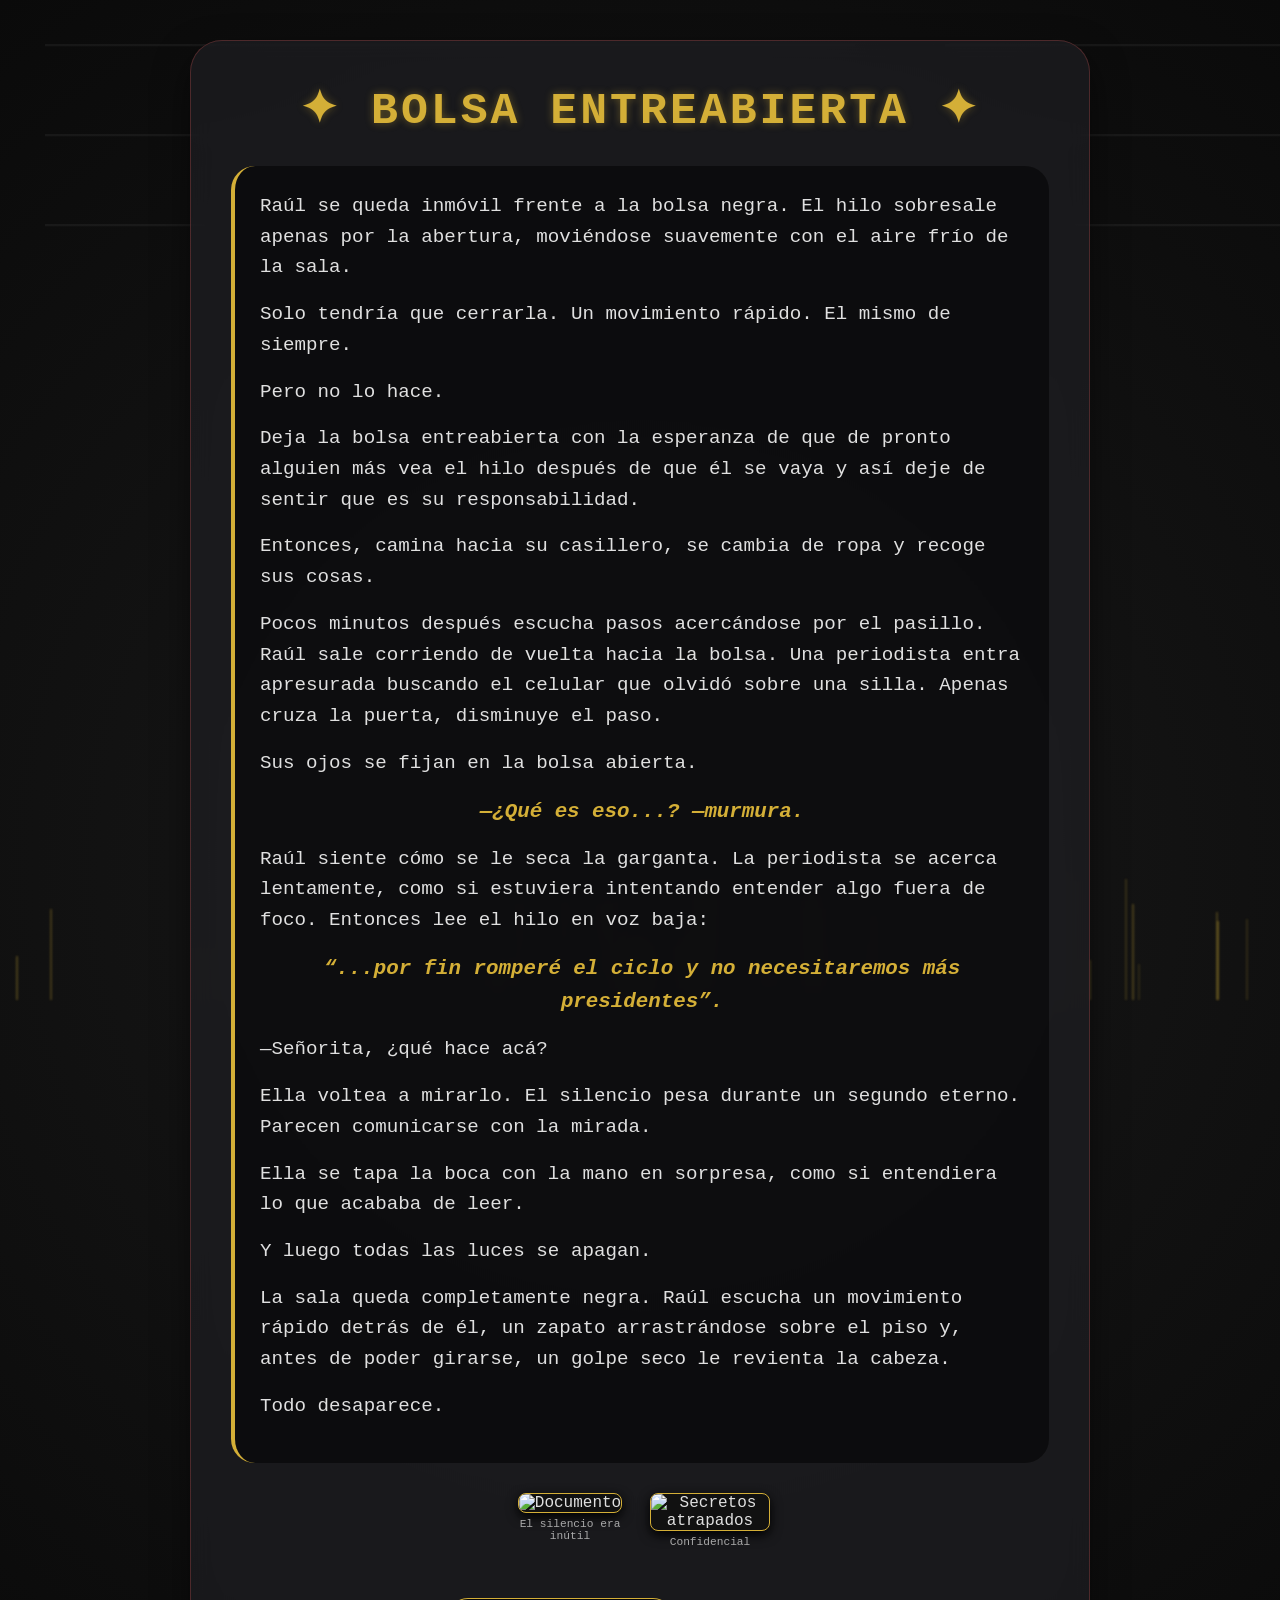
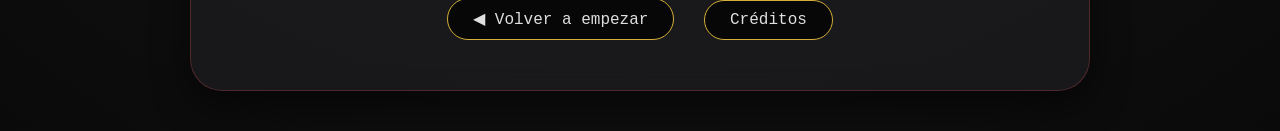
==== abrir.html @ 67c481eb "Inicio codigo" ====
<!DOCTYPE html>
<html lang="es">
<head>
    <meta charset="UTF-8">
    <meta name="viewport" content="width=device-width, initial-scale=1.0">
    <title>Los Hilos del Poder - Entreabierta</title>
    <link rel="stylesheet" href="abrir.css">
</head>
<body>
    <div class="container">
        <h1>✦ BOLSA ENTREABIERTA ✦</h1>

        <div class="narrative" id="narrative">
            <p>Raúl se queda inmóvil frente a la bolsa negra. El hilo sobresale apenas por la abertura, moviéndose suavemente con el aire frío de la sala.</p>
            <p>Solo tendría que cerrarla. Un movimiento rápido. El mismo de siempre.</p>
            <p>Pero no lo hace.</p>
            <p>Deja la bolsa entreabierta con la esperanza de que de pronto alguien más vea el hilo después de que él se vaya y así deje de sentir que es su responsabilidad.</p>
            <p>Entonces, camina hacia su casillero, se cambia de ropa y recoge sus cosas.</p>
            <p>Pocos minutos después escucha pasos acercándose por el pasillo. Raúl sale corriendo de vuelta hacia la bolsa. Una periodista entra apresurada buscando el celular que olvidó sobre una silla. Apenas cruza la puerta, disminuye el paso.</p>
            <p>Sus ojos se fijan en la bolsa abierta.</p>
            <p class="highlight">—¿Qué es eso...? —murmura.</p>
            <p>Raúl siente cómo se le seca la garganta. La periodista se acerca lentamente, como si estuviera intentando entender algo fuera de foco. Entonces lee el hilo en voz baja:</p>
            <p class="highlight">“...por fin romperé el ciclo y no necesitaremos más presidentes”.</p>
            <p>—Señorita, ¿qué hace acá?</p>
            <p>Ella voltea a mirarlo. El silencio pesa durante un segundo eterno. Parecen comunicarse con la mirada.</p>
            <p>Ella se tapa la boca con la mano en sorpresa, como si entendiera lo que acababa de leer.</p>
            <p>Y luego todas las luces se apagan.</p>
            <p>La sala queda completamente negra. Raúl escucha un movimiento rápido detrás de él, un zapato arrastrándose sobre el piso y, antes de poder girarse, un golpe seco le revienta la cabeza.</p>
            <p>Todo desaparece.</p>
        </div>

        <!-- Documentos que aparecen como evidencia -->
        <div class="memory-docs">
            <div class="doc-item" data-img="assets/PHOTO-2026-05-21-16-19-20 3.jpg">
                <img src="assets/PHOTO-2026-05-21-16-19-20 3.jpg" alt="Documento">
                <p>El silencio era inútil</p>
            </div>
            <div class="doc-item" data-img="assets/PHOTO-2026-05-21-16-19-21 4.jpg">
                <img src="assets/PHOTO-2026-05-21-16-19-21 4.jpg" alt="Secretos atrapados">
                <p>Confidencial</p>
            </div>
        </div>

        <div class="actions">
            <button id="restartBtn">◀ Volver a empezar</button>
            <button id="creditsBtn">Créditos</button>
        </div>
    </div>

    <div id="docPopup" class="popup">
        <div class="popup-content">
            <img id="popupImg" src="" alt="Documento">
            <button class="close-popup">Cerrar</button>
        </div>
    </div>

    <div id="threadsContainer"></div>

    <script src="abrir.js"></script>
</body>
</html>
---- abrir.css ----
* {
    margin: 0;
    padding: 0;
    box-sizing: border-box;
}

body {
    min-height: 100vh;
    background: radial-gradient(circle at center, #1a1a1a 0%, #0a0a0a 100%);
    font-family: 'Courier New', 'Segoe UI', monospace;
    color: #e0e0e0;
    padding: 40px 20px;
    position: relative;
    overflow-x: hidden;
}

body::before {
    content: "";
    position: fixed;
    top: 0;
    left: 0;
    width: 100%;
    height: 100%;
    background-image: url('data:image/svg+xml;utf8,<svg xmlns="http://www.w3.org/2000/svg" viewBox="0 0 200 200" opacity="0.05"><path d="M10 10 L190 10 M10 30 L190 30 M10 50 L190 50" stroke="%23ffffff" stroke-width="0.5"/></svg>');
    pointer-events: none;
    z-index: 0;
}

.container {
    max-width: 900px;
    margin: 0 auto;
    background: rgba(30,30,35,0.7);
    backdrop-filter: blur(12px);
    border-radius: 32px;
    padding: 40px;
    border: 1px solid rgba(200,80,80,0.3);
    box-shadow: 0 15px 35px rgba(0,0,0,0.5);
    position: relative;
    z-index: 2;
}

h1 {
    font-family: 'Courier New', monospace;
    font-size: 2.8rem;
    text-align: center;
    color: #d4af37;
    letter-spacing: 3px;
    margin-bottom: 30px;
    text-shadow: 0 0 8px rgba(212,175,55,0.4);
}

.narrative {
    font-size: 1.2rem;
    line-height: 1.6;
    margin-bottom: 30px;
    background: rgba(0,0,0,0.5);
    padding: 25px;
    border-radius: 24px;
    border-left: 4px solid #d4af37;
}

.narrative p {
    margin-bottom: 1rem;
}

.highlight {
    color: #d4af37;
    font-weight: bold;
    font-style: italic;
    text-align: center;
    font-size: 1.3rem;
}

.memory-docs {
    display: flex;
    flex-wrap: wrap;
    gap: 20px;
    justify-content: center;
    margin: 30px 0;
}

.doc-item {
    width: 120px;
    cursor: pointer;
    transition: 0.2s;
    text-align: center;
}

.doc-item img {
    width: 100%;
    border-radius: 8px;
    border: 1px solid #d4af37;
    background: #111;
    box-shadow: 0 4px 12px black;
}

.doc-item p {
    font-size: 0.7rem;
    margin-top: 5px;
    color: #aaa;
}

.doc-item:hover {
    transform: scale(1.05);
}

.actions {
    text-align: center;
    margin-top: 40px;
}

button {
    background: rgba(0,0,0,0.7);
    border: 1px solid #d4af37;
    color: #e0e0e0;
    font-family: 'Courier New', monospace;
    font-size: 1rem;
    padding: 10px 25px;
    border-radius: 40px;
    cursor: pointer;
    transition: all 0.2s ease;
    margin: 10px;
}

button:hover {
    background: #d4af37;
    color: #0a0a0a;
    transform: scale(1.02);
    box-shadow: 0 0 12px rgba(212,175,55,0.6);
}

.popup {
    position: fixed;
    top: 0;
    left: 0;
    width: 100%;
    height: 100%;
    background: rgba(0,0,0,0.85);
    backdrop-filter: blur(6px);
    display: none;
    align-items: center;
    justify-content: center;
    z-index: 1000;
}

.popup-content {
    background: #1e1e1e;
    max-width: 80%;
    max-height: 80%;
    border-radius: 20px;
    padding: 20px;
    border-top: 4px solid #d4af37;
}

.popup-content img {
    width: 100%;
    border-radius: 12px;
}

.close-popup {
    background: #d4af37;
    color: black;
    border: none;
    padding: 6px 12px;
    border-radius: 20px;
    margin-top: 10px;
    cursor: pointer;
}

.thread {
    position: fixed;
    background: rgba(212,175,55,0.6);
    width: 2px;
    bottom: -100px;
    left: 10%;
    animation: moveThread 8s linear infinite;
    filter: blur(1px);
    pointer-events: none;
}

@keyframes moveThread {
    0% { transform: translateY(0) rotate(0deg); opacity: 0; }
    20% { opacity: 0.6; }
    80% { opacity: 0.6; }
    100% { transform: translateY(-120vh) rotate(15deg); opacity: 0; }
}

@media (max-width: 700px) {
    .container { padding: 20px; }
    h1 { font-size: 2rem; }
    .narrative { font-size: 1rem; }
    .doc-item { width: 80px; }
}
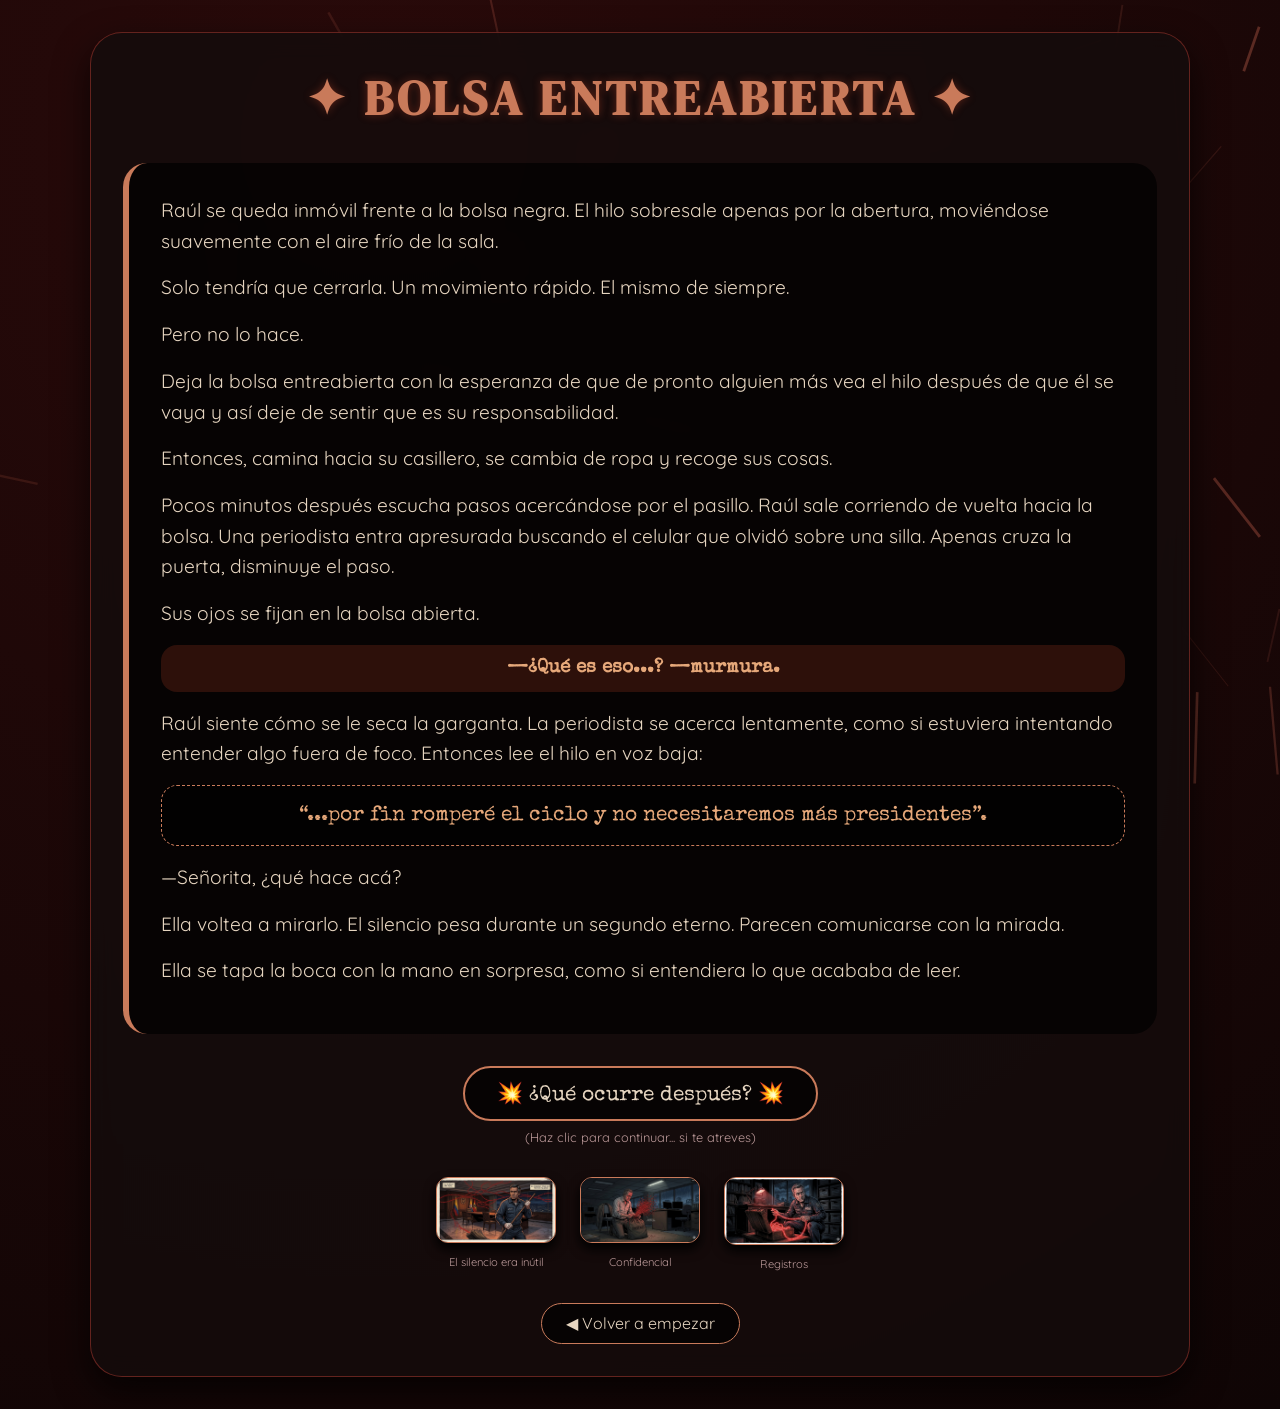
==== commit 56a16acf: "cambios a abrir" ====
--- a/abrir.html
+++ b/abrir.html
@@ -5,12 +5,15 @@
     <meta name="viewport" content="width=device-width, initial-scale=1.0">
     <title>Los Hilos del Poder - Entreabierta</title>
     <link rel="stylesheet" href="abrir.css">
+    <link href="https://fonts.googleapis.com/css2?family=DM+Serif+Display&family=Quicksand:wght@300;400;500;600&family=Special+Elite&display=swap" rel="stylesheet">
 </head>
 <body>
+
     <div class="container">
-        <h1>✦ BOLSA ENTREABIERTA ✦</h1>
+        <h1 class="title">✦ BOLSA ENTREABIERTA ✦</h1>
 
-        <div class="narrative" id="narrative">
+        <!-- Narrativa completa (sin interrupción automática) -->
+        <div class="narrative-card" id="narrativeMain">
             <p>Raúl se queda inmóvil frente a la bolsa negra. El hilo sobresale apenas por la abertura, moviéndose suavemente con el aire frío de la sala.</p>
             <p>Solo tendría que cerrarla. Un movimiento rápido. El mismo de siempre.</p>
             <p>Pero no lo hace.</p>
@@ -20,33 +23,41 @@
             <p>Sus ojos se fijan en la bolsa abierta.</p>
             <p class="highlight">—¿Qué es eso...? —murmura.</p>
             <p>Raúl siente cómo se le seca la garganta. La periodista se acerca lentamente, como si estuviera intentando entender algo fuera de foco. Entonces lee el hilo en voz baja:</p>
-            <p class="highlight">“...por fin romperé el ciclo y no necesitaremos más presidentes”.</p>
+            <p class="thread-quote">“...por fin romperé el ciclo y no necesitaremos más presidentes”.</p>
             <p>—Señorita, ¿qué hace acá?</p>
             <p>Ella voltea a mirarlo. El silencio pesa durante un segundo eterno. Parecen comunicarse con la mirada.</p>
             <p>Ella se tapa la boca con la mano en sorpresa, como si entendiera lo que acababa de leer.</p>
-            <p>Y luego todas las luces se apagan.</p>
-            <p>La sala queda completamente negra. Raúl escucha un movimiento rápido detrás de él, un zapato arrastrándose sobre el piso y, antes de poder girarse, un golpe seco le revienta la cabeza.</p>
-            <p>Todo desaparece.</p>
         </div>
 
-        <!-- Documentos que aparecen como evidencia -->
+        <!-- Elemento que dispara el apagón (botón o imagen) -->
+        <div class="trigger-container">
+            <button id="triggerBlackoutBtn" class="trigger-button">💥 ¿Qué ocurre después? 💥</button>
+            <p class="trigger-hint">(Haz clic para continuar... si te atreves)</p>
+        </div>
+
+        <!-- Documentos (evidencia) -->
         <div class="memory-docs">
-            <div class="doc-item" data-img="assets/PHOTO-2026-05-21-16-19-20 3.jpg">
-                <img src="assets/PHOTO-2026-05-21-16-19-20 3.jpg" alt="Documento">
+            <div class="doc-item" data-doc="exp1">
+                <img src="assets/img/PHOTO-2026-05-21-16-19-20 3.jpg" alt="Silencio">
                 <p>El silencio era inútil</p>
             </div>
-            <div class="doc-item" data-img="assets/PHOTO-2026-05-21-16-19-21 4.jpg">
-                <img src="assets/PHOTO-2026-05-21-16-19-21 4.jpg" alt="Secretos atrapados">
+            <div class="doc-item" data-doc="exp2">
+                <img src="assets/img/PHOTO-2026-05-21-16-19-21 4.jpg" alt="Secretos atrapados">
                 <p>Confidencial</p>
+            </div>
+            <div class="doc-item" data-doc="exp3">
+                <img src="assets/img/PHOTO-2026-05-21-16-19-22 2.jpg" alt="Registros">
+                <p>Registros</p>
             </div>
         </div>
 
+        <!-- Botones de reinicio y créditos (normales) -->
         <div class="actions">
             <button id="restartBtn">◀ Volver a empezar</button>
-            <button id="creditsBtn">Créditos</button>
         </div>
     </div>
 
+    <!-- Popup para documentos -->
     <div id="docPopup" class="popup">
         <div class="popup-content">
             <img id="popupImg" src="" alt="Documento">
@@ -54,7 +65,23 @@
         </div>
     </div>
 
-    <div id="threadsContainer"></div>
+    <!-- Overlay de apagón (pantalla negra) -->
+    <div id="blackoutOverlay" class="blackout">
+        <div class="blackout-content">
+            <h2 class="blackout-title">✧ EXPEDIENTE CERRADO ✧</h2>
+            <p class="blackout-text">La periodista desapareció. Nadie volvió a ver a Raúl.<br>El caso quedó archivado como "accidente laboral".</p>
+            <button id="creditsAfterBlackout" class="blackout-btn">Ir a Créditos</button>
+        </div>
+    </div>
+
+    <!-- Canvas de hilos (tenues) -->
+    <canvas id="threadCanvas"></canvas>
+
+    <!-- Sonidos -->
+    <audio id="footstepsSound" src="assets/audio/footsteps-approaching.mp3" preload="auto"></audio>
+    <audio id="hitSound" src="assets/audio/heavy-hit.mp3" preload="auto"></audio>
+    <audio id="staticSound" src="assets/audio/static-buzz.mp3" preload="auto"></audio>
+    <audio id="paperSound" src="assets/audio/paper-flip.mp3" preload="auto"></audio>
 
     <script src="abrir.js"></script>
 </body>
--- a/abrir.css
+++ b/abrir.css
@@ -1,3 +1,7 @@
+/* ===========================================
+   ABRIR (ENTREABIERTA) - VERSIÓN MANUAL
+   =========================================== */
+
 * {
     margin: 0;
     padding: 0;
@@ -6,10 +10,10 @@
 
 body {
     min-height: 100vh;
-    background: radial-gradient(circle at center, #1a1a1a 0%, #0a0a0a 100%);
-    font-family: 'Courier New', 'Segoe UI', monospace;
-    color: #e0e0e0;
-    padding: 40px 20px;
+    background: radial-gradient(circle at 30% 10%, #2a0a0a 0%, #0f0505 100%);
+    font-family: 'Quicksand', sans-serif;
+    color: #e6d5c0;
+    padding: 2rem;
     position: relative;
     overflow-x: hidden;
 }
@@ -21,173 +25,259 @@
     left: 0;
     width: 100%;
     height: 100%;
-    background-image: url('data:image/svg+xml;utf8,<svg xmlns="http://www.w3.org/2000/svg" viewBox="0 0 200 200" opacity="0.05"><path d="M10 10 L190 10 M10 30 L190 30 M10 50 L190 50" stroke="%23ffffff" stroke-width="0.5"/></svg>');
+    background-image: url('assets/img/paper-texture.jpg');
+    opacity: 0.06;
     pointer-events: none;
     z-index: 0;
 }
 
 .container {
-    max-width: 900px;
+    max-width: 1100px;
     margin: 0 auto;
-    background: rgba(30,30,35,0.7);
+    background: rgba(20, 12, 12, 0.85);
     backdrop-filter: blur(12px);
-    border-radius: 32px;
-    padding: 40px;
-    border: 1px solid rgba(200,80,80,0.3);
-    box-shadow: 0 15px 35px rgba(0,0,0,0.5);
+    border-radius: 2rem;
+    padding: 2rem;
+    border: 1px solid rgba(180, 60, 50, 0.5);
+    box-shadow: 0 15px 35px rgba(0,0,0,0.7);
     position: relative;
     z-index: 2;
 }
 
-h1 {
-    font-family: 'Courier New', monospace;
-    font-size: 2.8rem;
-    text-align: center;
-    color: #d4af37;
-    letter-spacing: 3px;
-    margin-bottom: 30px;
-    text-shadow: 0 0 8px rgba(212,175,55,0.4);
-}
-
-.narrative {
+.title {
+    font-family: 'DM Serif Display', serif;
+    font-size: 3rem;
+    text-align: center;
+    color: #c97a5a;
+    letter-spacing: 4px;
+    margin-bottom: 2rem;
+    text-shadow: 0 0 8px rgba(200, 70, 40, 0.4);
+}
+
+.narrative-card {
+    background: rgba(0, 0, 0, 0.7);
+    border-left: 6px solid #c97a5a;
+    border-radius: 1.5rem;
+    padding: 2rem;
     font-size: 1.2rem;
     line-height: 1.6;
-    margin-bottom: 30px;
-    background: rgba(0,0,0,0.5);
-    padding: 25px;
-    border-radius: 24px;
-    border-left: 4px solid #d4af37;
-}
-
-.narrative p {
+    margin-bottom: 2rem;
+}
+
+.narrative-card p {
     margin-bottom: 1rem;
 }
 
 .highlight {
-    color: #d4af37;
+    color: #e6a87a;
     font-weight: bold;
-    font-style: italic;
-    text-align: center;
+    font-family: 'Special Elite', monospace;
+    text-align: center;
+    font-size: 1.2rem;
+    background: rgba(200, 70, 40, 0.2);
+    padding: 0.5rem;
+    border-radius: 1rem;
+}
+
+.thread-quote {
+    font-family: 'Special Elite', monospace;
+    color: #e6a87a;
     font-size: 1.3rem;
-}
-
+    text-align: center;
+    background: rgba(0,0,0,0.6);
+    padding: 0.8rem;
+    border-radius: 1rem;
+    margin: 1rem 0;
+    border: 1px dashed #c97a5a;
+}
+
+/* Disparador */
+.trigger-container {
+    text-align: center;
+    margin: 2rem 0;
+}
+.trigger-button {
+    background: rgba(0,0,0,0.7);
+    border: 2px solid #c97a5a;
+    color: #e6d5c0;
+    font-family: 'Special Elite', monospace;
+    font-size: 1.3rem;
+    padding: 0.8rem 2rem;
+    border-radius: 3rem;
+    cursor: pointer;
+    transition: 0.2s;
+}
+.trigger-button:hover {
+    background: #c97a5a;
+    color: #0a0a0a;
+    transform: scale(1.02);
+    box-shadow: 0 0 12px #c97a5a;
+}
+.trigger-hint {
+    font-size: 0.8rem;
+    color: #b99;
+    margin-top: 0.5rem;
+}
+
+/* Documentos */
 .memory-docs {
     display: flex;
     flex-wrap: wrap;
-    gap: 20px;
+    gap: 1.5rem;
     justify-content: center;
-    margin: 30px 0;
-}
-
+    margin: 2rem 0;
+}
 .doc-item {
     width: 120px;
     cursor: pointer;
-    transition: 0.2s;
-    text-align: center;
-}
-
+    transition: transform 0.2s;
+    text-align: center;
+}
 .doc-item img {
     width: 100%;
-    border-radius: 8px;
-    border: 1px solid #d4af37;
-    background: #111;
-    box-shadow: 0 4px 12px black;
-}
-
+    border-radius: 0.75rem;
+    border: 1px solid #c97a5a;
+    box-shadow: 0 6px 12px black;
+}
 .doc-item p {
     font-size: 0.7rem;
-    margin-top: 5px;
-    color: #aaa;
-}
-
+    margin-top: 0.5rem;
+    color: #b99;
+}
 .doc-item:hover {
     transform: scale(1.05);
-}
-
+    filter: brightness(1.1);
+}
+
+/* Botones generales */
 .actions {
     text-align: center;
-    margin-top: 40px;
-}
-
+    margin-top: 2rem;
+}
 button {
     background: rgba(0,0,0,0.7);
-    border: 1px solid #d4af37;
-    color: #e0e0e0;
-    font-family: 'Courier New', monospace;
+    border: 1px solid #c97a5a;
+    color: #e6d5c0;
+    font-family: 'Quicksand', sans-serif;
     font-size: 1rem;
-    padding: 10px 25px;
-    border-radius: 40px;
-    cursor: pointer;
-    transition: all 0.2s ease;
-    margin: 10px;
-}
-
+    padding: 0.6rem 1.5rem;
+    border-radius: 3rem;
+    cursor: pointer;
+    transition: 0.2s;
+    margin: 0 0.5rem;
+}
 button:hover {
-    background: #d4af37;
-    color: #0a0a0a;
+    background: #c97a5a;
+    color: #1a1a1a;
     transform: scale(1.02);
-    box-shadow: 0 0 12px rgba(212,175,55,0.6);
-}
-
+}
+
+/* Popup */
 .popup {
     position: fixed;
     top: 0;
     left: 0;
     width: 100%;
     height: 100%;
-    background: rgba(0,0,0,0.85);
-    backdrop-filter: blur(6px);
+    background: rgba(0,0,0,0.9);
+    backdrop-filter: blur(8px);
     display: none;
     align-items: center;
     justify-content: center;
     z-index: 1000;
 }
-
 .popup-content {
-    background: #1e1e1e;
+    background: #1e1212;
+    max-width: 85%;
+    max-height: 85%;
+    border-radius: 1.5rem;
+    padding: 1.5rem;
+    border-top: 6px solid #c97a5a;
+}
+.popup-content img {
+    width: 100%;
+    border-radius: 1rem;
+}
+.close-popup {
+    background: #c97a5a;
+    border: none;
+    padding: 0.4rem 1.2rem;
+    border-radius: 2rem;
+    margin-top: 1rem;
+    cursor: pointer;
+}
+
+/* Overlay de apagón (pantalla negra con contenido) */
+.blackout {
+    position: fixed;
+    top: 0;
+    left: 0;
+    width: 100%;
+    height: 100%;
+    background: black;
+    z-index: 2000;
+    display: none;
+    align-items: center;
+    justify-content: center;
+    text-align: center;
+    opacity: 0;
+    transition: opacity 0.5s;
+}
+.blackout.active {
+    display: flex;
+    opacity: 1;
+}
+.blackout-content {
     max-width: 80%;
-    max-height: 80%;
-    border-radius: 20px;
-    padding: 20px;
-    border-top: 4px solid #d4af37;
-}
-
-.popup-content img {
-    width: 100%;
-    border-radius: 12px;
-}
-
-.close-popup {
-    background: #d4af37;
-    color: black;
+    background: rgba(20, 12, 12, 0.9);
+    border-radius: 2rem;
+    padding: 2rem;
+    border: 1px solid #c97a5a;
+}
+.blackout-title {
+    font-family: 'DM Serif Display', serif;
+    font-size: 2.5rem;
+    color: #c97a5a;
+    margin-bottom: 1rem;
+}
+.blackout-text {
+    font-family: 'Special Elite', monospace;
+    font-size: 1.2rem;
+    color: #e6d5c0;
+    margin: 1rem 0;
+}
+.blackout-btn {
+    background: #c97a5a;
     border: none;
-    padding: 6px 12px;
-    border-radius: 20px;
-    margin-top: 10px;
-    cursor: pointer;
-}
-
-.thread {
-    position: fixed;
-    background: rgba(212,175,55,0.6);
-    width: 2px;
-    bottom: -100px;
-    left: 10%;
-    animation: moveThread 8s linear infinite;
-    filter: blur(1px);
+    color: #0a0a0a;
+    padding: 0.6rem 1.5rem;
+    border-radius: 2rem;
+    font-size: 1rem;
+    cursor: pointer;
+    margin-top: 1rem;
+}
+.blackout-btn:hover {
+    background: #e6a87a;
+    transform: scale(1.02);
+}
+
+/* Canvas */
+#threadCanvas {
+    position: fixed;
+    top: 0;
+    left: 0;
+    width: 100%;
+    height: 100%;
     pointer-events: none;
-}
-
-@keyframes moveThread {
-    0% { transform: translateY(0) rotate(0deg); opacity: 0; }
-    20% { opacity: 0.6; }
-    80% { opacity: 0.6; }
-    100% { transform: translateY(-120vh) rotate(15deg); opacity: 0; }
-}
-
+    z-index: 1;
+}
+
+/* Responsive */
 @media (max-width: 700px) {
-    .container { padding: 20px; }
-    h1 { font-size: 2rem; }
-    .narrative { font-size: 1rem; }
-    .doc-item { width: 80px; }
+    body { padding: 1rem; }
+    .title { font-size: 2rem; }
+    .narrative-card { font-size: 1rem; }
+    .doc-item { width: 90px; }
+    .trigger-button { font-size: 1rem; }
+    .blackout-title { font-size: 1.5rem; }
 }
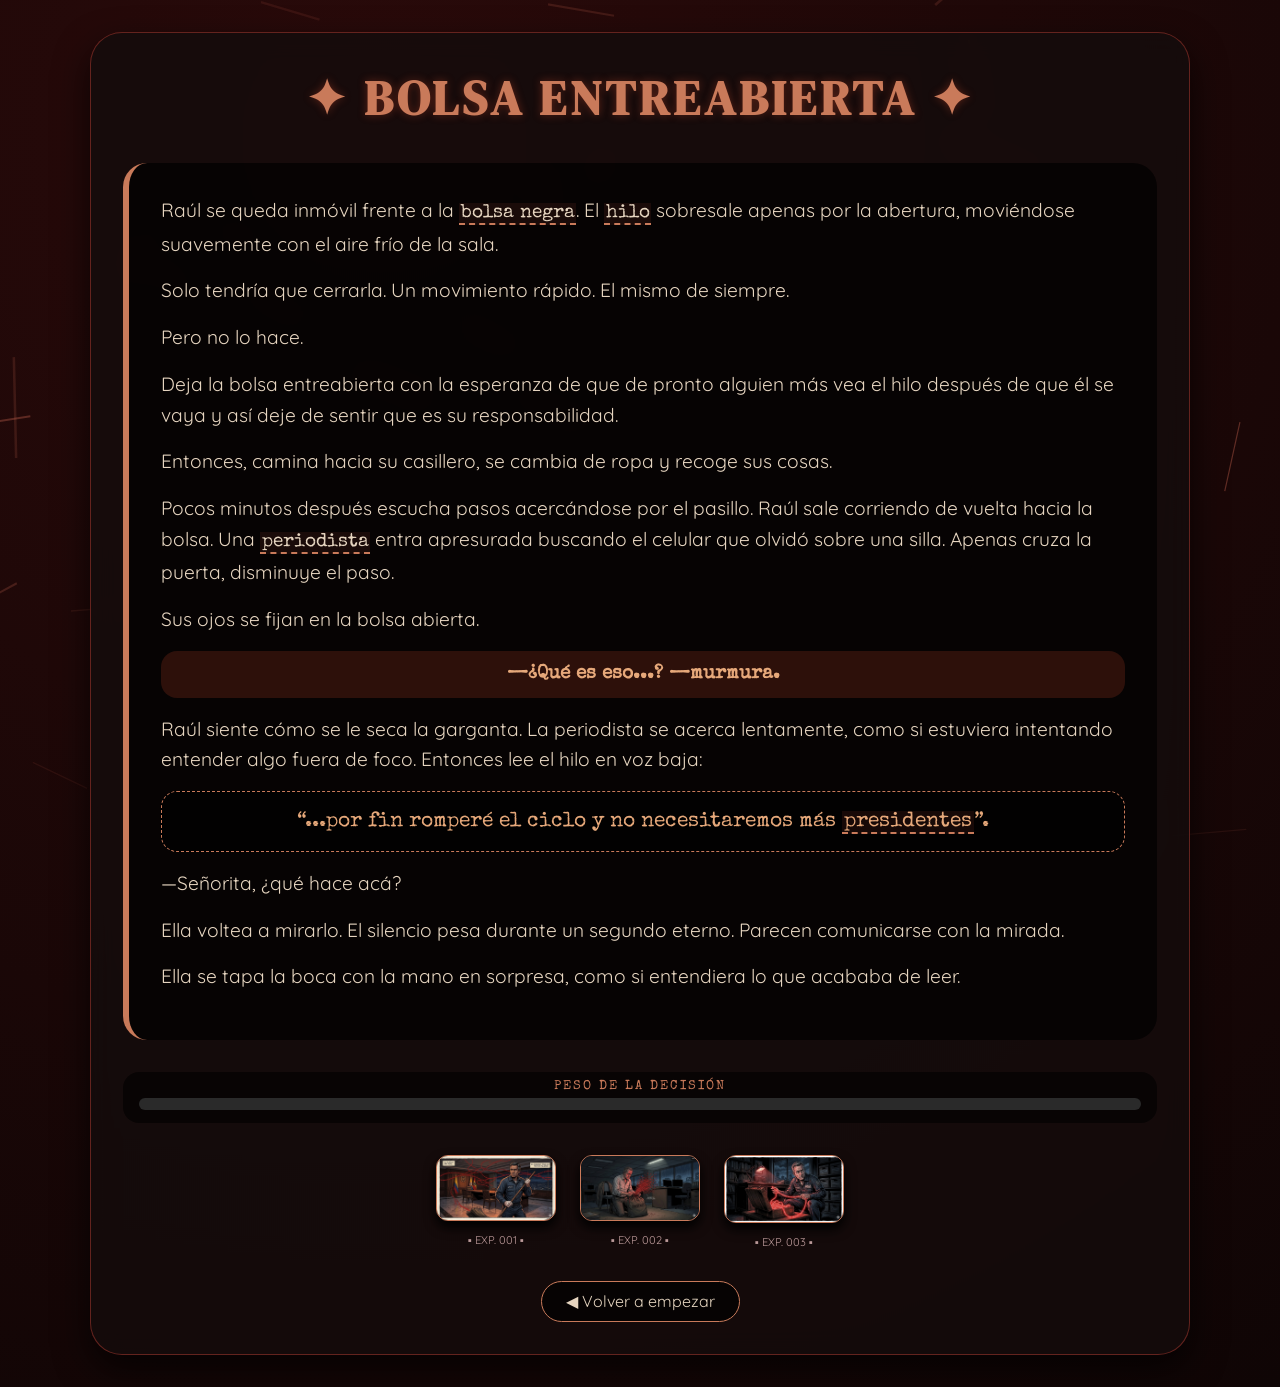
==== commit 6495f9e5: "Ajustes a las paginitas" ====
--- a/abrir.html
+++ b/abrir.html
@@ -12,72 +12,104 @@
     <div class="container">
         <h1 class="title">✦ BOLSA ENTREABIERTA ✦</h1>
 
-        <!-- Narrativa completa (sin interrupción automática) -->
+        <!-- Narrativa con palabras clicables -->
         <div class="narrative-card" id="narrativeMain">
-            <p>Raúl se queda inmóvil frente a la bolsa negra. El hilo sobresale apenas por la abertura, moviéndose suavemente con el aire frío de la sala.</p>
+            <p>Raúl se queda inmóvil frente a la <span class="clue" data-doc="bolsa">bolsa negra</span>. El <span class="clue" data-doc="hilo">hilo</span> sobresale apenas por la abertura, moviéndose suavemente con el aire frío de la sala.</p>
             <p>Solo tendría que cerrarla. Un movimiento rápido. El mismo de siempre.</p>
             <p>Pero no lo hace.</p>
             <p>Deja la bolsa entreabierta con la esperanza de que de pronto alguien más vea el hilo después de que él se vaya y así deje de sentir que es su responsabilidad.</p>
             <p>Entonces, camina hacia su casillero, se cambia de ropa y recoge sus cosas.</p>
-            <p>Pocos minutos después escucha pasos acercándose por el pasillo. Raúl sale corriendo de vuelta hacia la bolsa. Una periodista entra apresurada buscando el celular que olvidó sobre una silla. Apenas cruza la puerta, disminuye el paso.</p>
+            <p>Pocos minutos después escucha pasos acercándose por el pasillo. Raúl sale corriendo de vuelta hacia la bolsa. Una <span class="clue" data-doc="periodista">periodista</span> entra apresurada buscando el celular que olvidó sobre una silla. Apenas cruza la puerta, disminuye el paso.</p>
             <p>Sus ojos se fijan en la bolsa abierta.</p>
             <p class="highlight">—¿Qué es eso...? —murmura.</p>
             <p>Raúl siente cómo se le seca la garganta. La periodista se acerca lentamente, como si estuviera intentando entender algo fuera de foco. Entonces lee el hilo en voz baja:</p>
-            <p class="thread-quote">“...por fin romperé el ciclo y no necesitaremos más presidentes”.</p>
+            <p class="thread-quote">“...por fin romperé el ciclo y no necesitaremos más <span class="clue" data-doc="presidente">presidentes</span>”.</p>
             <p>—Señorita, ¿qué hace acá?</p>
             <p>Ella voltea a mirarlo. El silencio pesa durante un segundo eterno. Parecen comunicarse con la mirada.</p>
             <p>Ella se tapa la boca con la mano en sorpresa, como si entendiera lo que acababa de leer.</p>
         </div>
 
-        <!-- Elemento que dispara el apagón (botón o imagen) -->
-        <div class="trigger-container">
-            <button id="triggerBlackoutBtn" class="trigger-button">💥 ¿Qué ocurre después? 💥</button>
-            <p class="trigger-hint">(Haz clic para continuar... si te atreves)</p>
+        <!-- Medidor de Peso de la Decisión -->
+        <div class="consequence-meter">
+            <div class="meter-label">PESO DE LA DECISIÓN</div>
+            <div class="meter-bar">
+                <div id="decisionWeight" class="meter-fill" style="width: 0%;"></div>
+            </div>
+            <div id="weightMessage" class="weight-message"></div>
+        </div>
+
+        <!-- Subdecisión (aparece al alcanzar cierto peso o al final) -->
+        <div id="subDecision" class="subdecision hidden">
+            <h2>⚡ ¿QUÉ HACES, RAÚL? ⚡</h2>
+            <div class="subchoice-cards">
+                <div class="subchoice-card" data-sub="proteger">
+                    <div class="sub-icon">🛡️</div>
+                    <h3>Proteger a la periodista</h3>
+                    <p>Intentas sacarla de la sala antes de que sea demasiado tarde.</p>
+                </div>
+                <div class="subchoice-card" data-sub="huir">
+                    <div class="sub-icon">🏃</div>
+                    <h3>Huir y salvarse</h3>
+                    <p>El miedo puede más. Sales corriendo y la dejas sola.</p>
+                </div>
+            </div>
         </div>
 
         <!-- Documentos (evidencia) -->
         <div class="memory-docs">
             <div class="doc-item" data-doc="exp1">
                 <img src="assets/img/PHOTO-2026-05-21-16-19-20 3.jpg" alt="Silencio">
-                <p>El silencio era inútil</p>
+                <p>▪️ EXP. 001 ▪️</p>
             </div>
             <div class="doc-item" data-doc="exp2">
                 <img src="assets/img/PHOTO-2026-05-21-16-19-21 4.jpg" alt="Secretos atrapados">
-                <p>Confidencial</p>
+                <p>▪️ EXP. 002 ▪️</p>
             </div>
             <div class="doc-item" data-doc="exp3">
                 <img src="assets/img/PHOTO-2026-05-21-16-19-22 2.jpg" alt="Registros">
-                <p>Registros</p>
+                <p>▪️ EXP. 003 ▪️</p>
             </div>
         </div>
 
-        <!-- Botones de reinicio y créditos (normales) -->
+        <!-- Botón que dispara el apagón (solo visible después de la subdecisión) -->
+        <div id="triggerContainer" class="trigger-container hidden">
+            <button id="triggerBlackoutBtn" class="trigger-button">💀 REVELAR EL DESENLACE 💀</button>
+        </div>
+
         <div class="actions">
             <button id="restartBtn">◀ Volver a empezar</button>
         </div>
     </div>
 
-    <!-- Popup para documentos -->
-    <div id="docPopup" class="popup">
-        <div class="popup-content">
-            <img id="popupImg" src="" alt="Documento">
-            <button class="close-popup">Cerrar</button>
+    <!-- POPUP DE EXPEDIENTE CLASIFICADO -->
+    <div id="expedientePopup" class="expediente-overlay">
+        <div class="expediente-card">
+            <div class="stamp">CONFIDENCIAL</div>
+            <div class="stamp red">CLASIFICADO</div>
+            <button class="close-expediente">✕</button>
+            <h2 id="expedienteTitulo">Título</h2>
+            <div class="expediente-body">
+                <img id="expedienteImg" src="" alt="Documento">
+                <p id="expedienteDesc"></p>
+            </div>
+            <div class="expediente-footer">
+                <span>PROPIEDAD DEL GOBIERNO DE COLOMBIA</span>
+                <span>MINISTERIO DE JUSTICIA</span>
+            </div>
         </div>
     </div>
 
-    <!-- Overlay de apagón (pantalla negra) -->
+    <!-- Overlay de apagón final -->
     <div id="blackoutOverlay" class="blackout">
         <div class="blackout-content">
             <h2 class="blackout-title">✧ EXPEDIENTE CERRADO ✧</h2>
-            <p class="blackout-text">La periodista desapareció. Nadie volvió a ver a Raúl.<br>El caso quedó archivado como "accidente laboral".</p>
+            <p id="blackoutText" class="blackout-text">La periodista desapareció. Nadie volvió a ver a Raúl.<br>El caso quedó archivado como "accidente laboral".</p>
             <button id="creditsAfterBlackout" class="blackout-btn">Ir a Créditos</button>
         </div>
     </div>
 
-    <!-- Canvas de hilos (tenues) -->
     <canvas id="threadCanvas"></canvas>
 
-    <!-- Sonidos -->
     <audio id="footstepsSound" src="assets/audio/footsteps-approaching.mp3" preload="auto"></audio>
     <audio id="hitSound" src="assets/audio/heavy-hit.mp3" preload="auto"></audio>
     <audio id="staticSound" src="assets/audio/static-buzz.mp3" preload="auto"></audio>
--- a/abrir.css
+++ b/abrir.css
@@ -1,5 +1,5 @@
 /* ===========================================
-   ABRIR (ENTREABIERTA) - VERSIÓN MANUAL
+   ABRIR - ESTILO EXPEDIENTE ROJO/NEGRO
    =========================================== */
 
 * {
@@ -68,6 +68,21 @@
     margin-bottom: 1rem;
 }
 
+/* Palabras clave */
+.clue {
+    border-bottom: 2px dashed #c97a5a;
+    cursor: pointer;
+    transition: 0.2s;
+    background: rgba(200, 80, 60, 0.1);
+    padding: 0 0.1rem;
+    font-family: 'Special Elite', monospace;
+}
+.clue:hover {
+    background: #c97a5a;
+    color: #0a0a0a;
+    text-shadow: none;
+}
+
 .highlight {
     color: #e6a87a;
     font-weight: bold;
@@ -91,35 +106,90 @@
     border: 1px dashed #c97a5a;
 }
 
-/* Disparador */
-.trigger-container {
+/* Medidor de peso */
+.consequence-meter {
+    margin: 1.5rem 0;
+    background: rgba(0,0,0,0.6);
+    border-radius: 1rem;
+    padding: 0.5rem 1rem;
+}
+.meter-label {
+    font-family: 'Special Elite', monospace;
+    font-size: 0.8rem;
+    color: #c97a5a;
+    text-align: center;
+    letter-spacing: 2px;
+}
+.meter-bar {
+    background: #2a2a2a;
+    border-radius: 1rem;
+    height: 12px;
+    overflow: hidden;
+    margin: 0.3rem 0;
+}
+.meter-fill {
+    width: 0%;
+    height: 100%;
+    background: #c97a5a;
+    transition: width 0.5s ease;
+}
+.weight-message {
+    font-family: 'Special Elite', monospace;
+    font-size: 0.8rem;
+    text-align: center;
+    color: #b0a07c;
+}
+
+/* Subdecisión (oculta al inicio) */
+.subdecision {
     text-align: center;
     margin: 2rem 0;
-}
-.trigger-button {
+    padding: 1.5rem;
+    background: rgba(30,15,15,0.8);
+    border-radius: 1.5rem;
+    transition: all 0.3s;
+}
+.subdecision h2 {
+    font-family: 'DM Serif Display', serif;
+    font-size: 1.8rem;
+    color: #c97a5a;
+    margin-bottom: 1.5rem;
+}
+.subchoice-cards {
+    display: flex;
+    flex-wrap: wrap;
+    justify-content: center;
+    gap: 2rem;
+}
+.subchoice-card {
     background: rgba(0,0,0,0.7);
-    border: 2px solid #c97a5a;
-    color: #e6d5c0;
-    font-family: 'Special Elite', monospace;
+    border-radius: 1.5rem;
+    padding: 1.2rem;
+    width: 240px;
+    cursor: pointer;
+    transition: 0.2s;
+    border: 1px solid rgba(200, 80, 60, 0.5);
+}
+.subchoice-card:hover {
+    transform: translateY(-5px);
+    border-color: #c97a5a;
+    background: rgba(200,80,60,0.2);
+    box-shadow: 0 0 15px rgba(200,80,60,0.3);
+}
+.sub-icon {
+    font-size: 2.5rem;
+    margin-bottom: 0.5rem;
+}
+.subchoice-card h3 {
+    font-family: 'DM Serif Display', serif;
     font-size: 1.3rem;
-    padding: 0.8rem 2rem;
-    border-radius: 3rem;
-    cursor: pointer;
-    transition: 0.2s;
-}
-.trigger-button:hover {
-    background: #c97a5a;
-    color: #0a0a0a;
-    transform: scale(1.02);
-    box-shadow: 0 0 12px #c97a5a;
-}
-.trigger-hint {
+}
+.subchoice-card p {
     font-size: 0.8rem;
-    color: #b99;
-    margin-top: 0.5rem;
-}
-
-/* Documentos */
+    color: #ddd;
+}
+
+/* Documentos miniatura */
 .memory-docs {
     display: flex;
     flex-wrap: wrap;
@@ -172,42 +242,117 @@
     transform: scale(1.02);
 }
 
-/* Popup */
-.popup {
+/* Disparador del apagón */
+.trigger-container {
+    text-align: center;
+    margin: 1.5rem 0;
+}
+.trigger-button {
+    background: rgba(0,0,0,0.8);
+    border: 2px solid #c97a5a;
+    color: #e6d5c0;
+    font-family: 'Special Elite', monospace;
+    font-size: 1.3rem;
+    padding: 0.8rem 2rem;
+    border-radius: 3rem;
+    cursor: pointer;
+    transition: 0.2s;
+}
+.trigger-button:hover {
+    background: #c97a5a;
+    color: #0a0a0a;
+    transform: scale(1.02);
+    box-shadow: 0 0 12px #c97a5a;
+}
+
+/* POPUP DE EXPEDIENTE CLASIFICADO */
+.expediente-overlay {
     position: fixed;
     top: 0;
     left: 0;
     width: 100%;
     height: 100%;
-    background: rgba(0,0,0,0.9);
-    backdrop-filter: blur(8px);
+    background: rgba(0,0,0,0.92);
+    backdrop-filter: blur(5px);
     display: none;
     align-items: center;
     justify-content: center;
-    z-index: 1000;
-}
-.popup-content {
-    background: #1e1212;
-    max-width: 85%;
-    max-height: 85%;
-    border-radius: 1.5rem;
-    padding: 1.5rem;
-    border-top: 6px solid #c97a5a;
-}
-.popup-content img {
-    width: 100%;
-    border-radius: 1rem;
-}
-.close-popup {
-    background: #c97a5a;
+    z-index: 2000;
+}
+.expediente-card {
+    background: #ece3d5;
+    color: #1a1a1a;
+    width: 90%;
+    max-width: 650px;
+    border-radius: 0.5rem;
+    padding: 1.8rem;
+    position: relative;
+    border: 8px double #2a2a2a;
+    box-shadow: 0 20px 35px black;
+    font-family: 'Courier New', monospace;
+}
+.expediente-card .stamp {
+    position: absolute;
+    top: 20px;
+    right: 20px;
+    background: #8b0000;
+    color: white;
+    font-size: 0.7rem;
+    font-weight: bold;
+    padding: 0.2rem 0.6rem;
+    transform: rotate(10deg);
+    border-radius: 2px;
+    font-family: 'Special Elite', monospace;
+}
+.expediente-card .stamp.red {
+    top: 50px;
+    background: #aa2e2e;
+    transform: rotate(-5deg);
+}
+.close-expediente {
+    position: absolute;
+    top: 10px;
+    left: 10px;
+    background: #5a3e2e;
     border: none;
-    padding: 0.4rem 1.2rem;
-    border-radius: 2rem;
+    width: 30px;
+    height: 30px;
+    border-radius: 50%;
+    color: white;
+    cursor: pointer;
+}
+.expediente-card h2 {
+    text-align: center;
+    font-size: 1.5rem;
+    margin: 1rem 0 1rem;
+    border-bottom: 1px solid #5a3e2e;
+    display: inline-block;
+    width: auto;
+    padding-bottom: 0.2rem;
+}
+.expediente-body {
+    margin: 1rem 0;
+}
+.expediente-body img {
+    width: 100%;
+    border-radius: 0.3rem;
+    border: 1px solid #5a3e2e;
+    margin-bottom: 1rem;
+}
+.expediente-body p {
+    font-size: 1rem;
+    line-height: 1.4;
+}
+.expediente-footer {
     margin-top: 1rem;
-    cursor: pointer;
-}
-
-/* Overlay de apagón (pantalla negra con contenido) */
+    font-size: 0.6rem;
+    text-align: center;
+    border-top: 1px dashed #5a3e2e;
+    padding-top: 0.5rem;
+    color: #5a3e2e;
+}
+
+/* Overlay de apagón final */
 .blackout {
     position: fixed;
     top: 0;
@@ -215,7 +360,7 @@
     width: 100%;
     height: 100%;
     background: black;
-    z-index: 2000;
+    z-index: 3000;
     display: none;
     align-items: center;
     justify-content: center;
@@ -229,7 +374,7 @@
 }
 .blackout-content {
     max-width: 80%;
-    background: rgba(20, 12, 12, 0.9);
+    background: rgba(20, 12, 12, 0.95);
     border-radius: 2rem;
     padding: 2rem;
     border: 1px solid #c97a5a;
@@ -261,7 +406,7 @@
     transform: scale(1.02);
 }
 
-/* Canvas */
+/* Canvas hilos */
 #threadCanvas {
     position: fixed;
     top: 0;
@@ -272,7 +417,10 @@
     z-index: 1;
 }
 
-/* Responsive */
+.hidden {
+    display: none;
+}
+
 @media (max-width: 700px) {
     body { padding: 1rem; }
     .title { font-size: 2rem; }
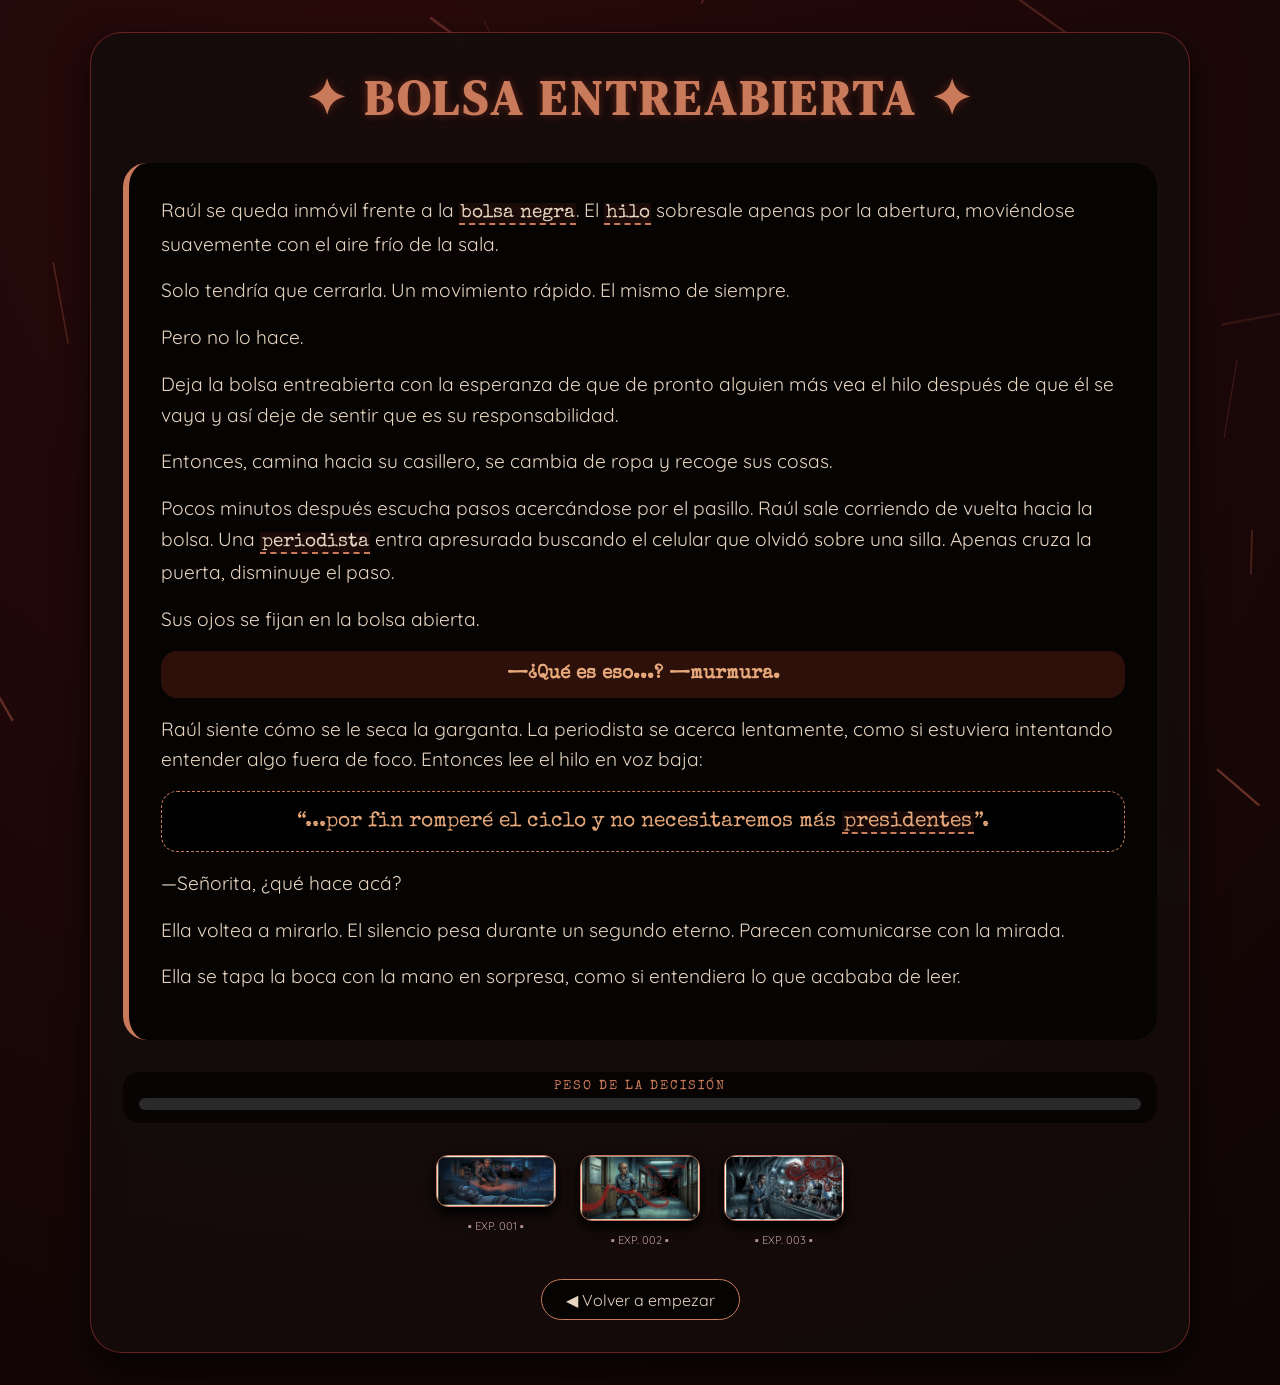
==== commit 876287dc: "cambios finales a la pagina" ====
--- a/abrir.html
+++ b/abrir.html
@@ -58,15 +58,15 @@
         <!-- Documentos (evidencia) -->
         <div class="memory-docs">
             <div class="doc-item" data-doc="exp1">
-                <img src="assets/img/PHOTO-2026-05-21-16-19-20 3.jpg" alt="Silencio">
+                <img src="assets/img/raul lo consume la culpa.jpg" alt="Silencio">
                 <p>▪️ EXP. 001 ▪️</p>
             </div>
             <div class="doc-item" data-doc="exp2">
-                <img src="assets/img/PHOTO-2026-05-21-16-19-21 4.jpg" alt="Secretos atrapados">
+                <img src="assets/img/raul con los hilos.jpg" alt="Secretos atrapados">
                 <p>▪️ EXP. 002 ▪️</p>
             </div>
             <div class="doc-item" data-doc="exp3">
-                <img src="assets/img/PHOTO-2026-05-21-16-19-22 2.jpg" alt="Registros">
+                <img src="assets/img/raul ve las mentiras del presidente.jpg" alt="Registros">
                 <p>▪️ EXP. 003 ▪️</p>
             </div>
         </div>
